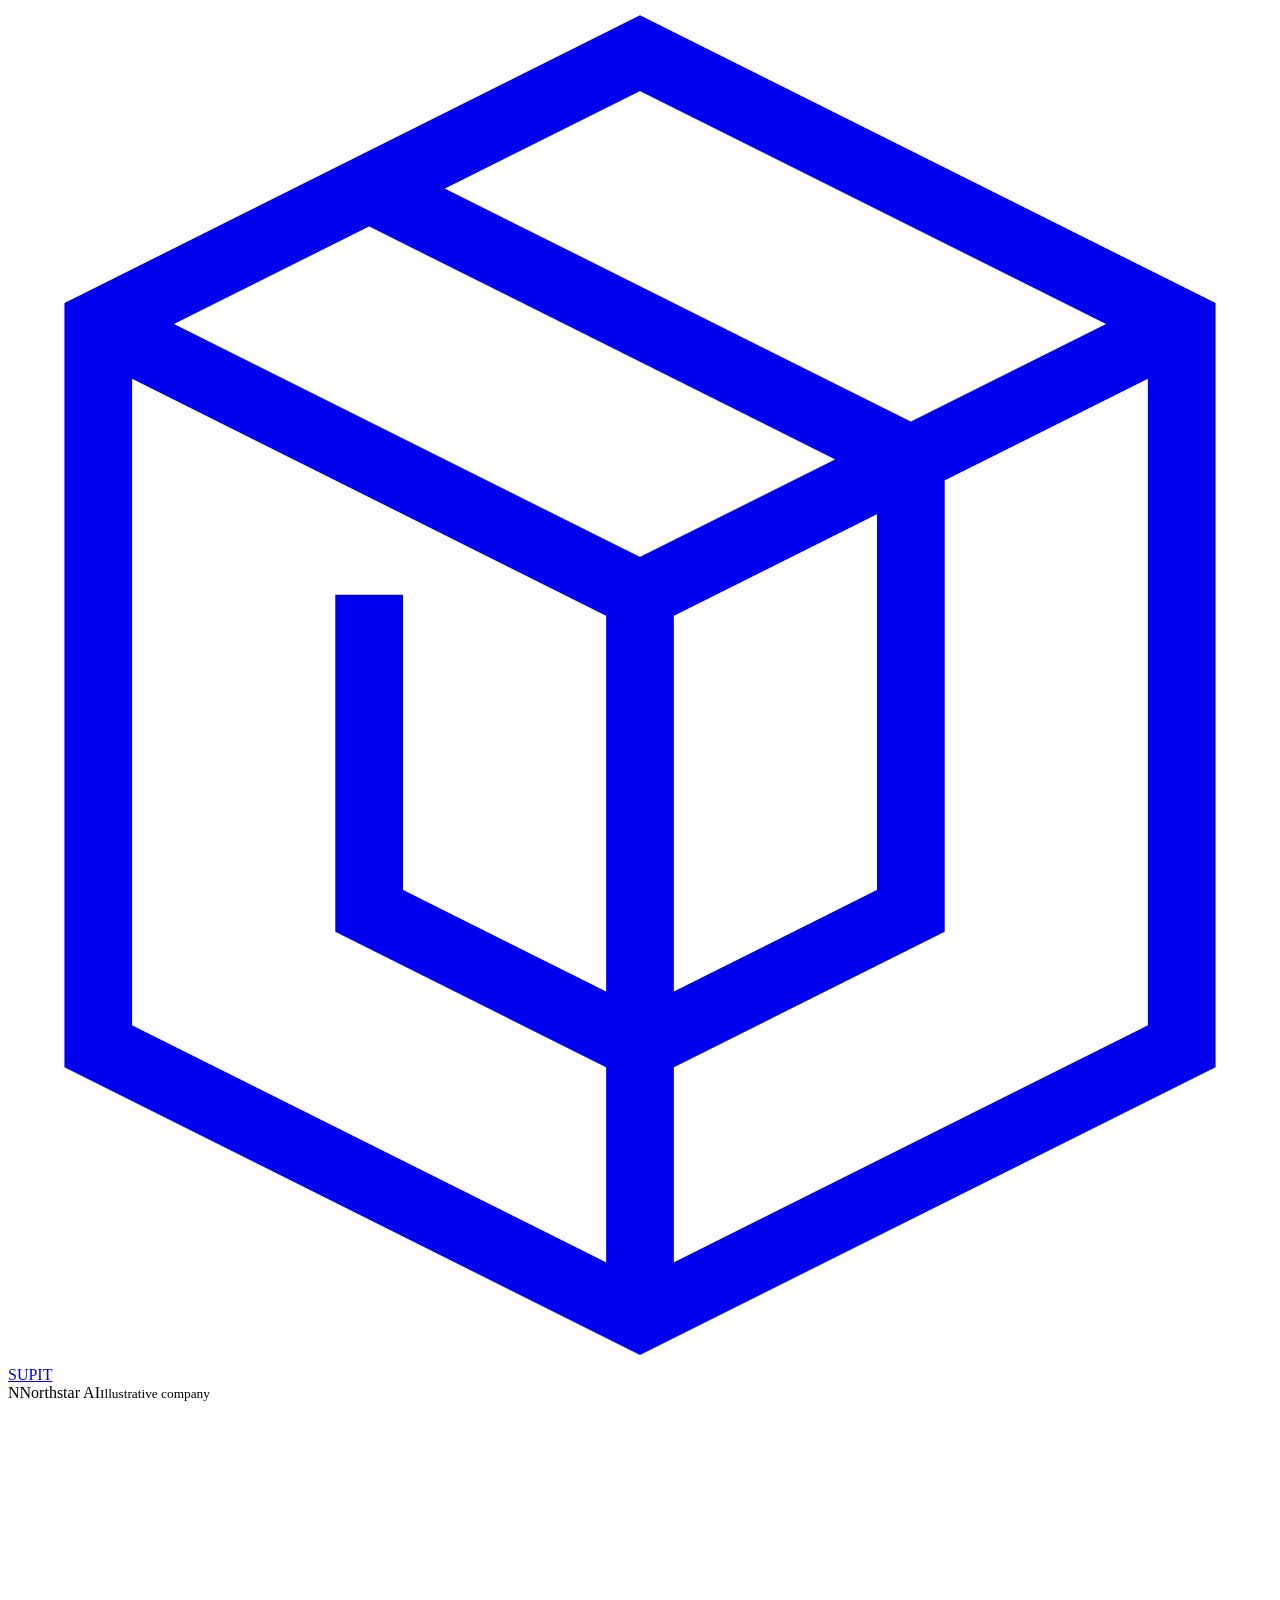
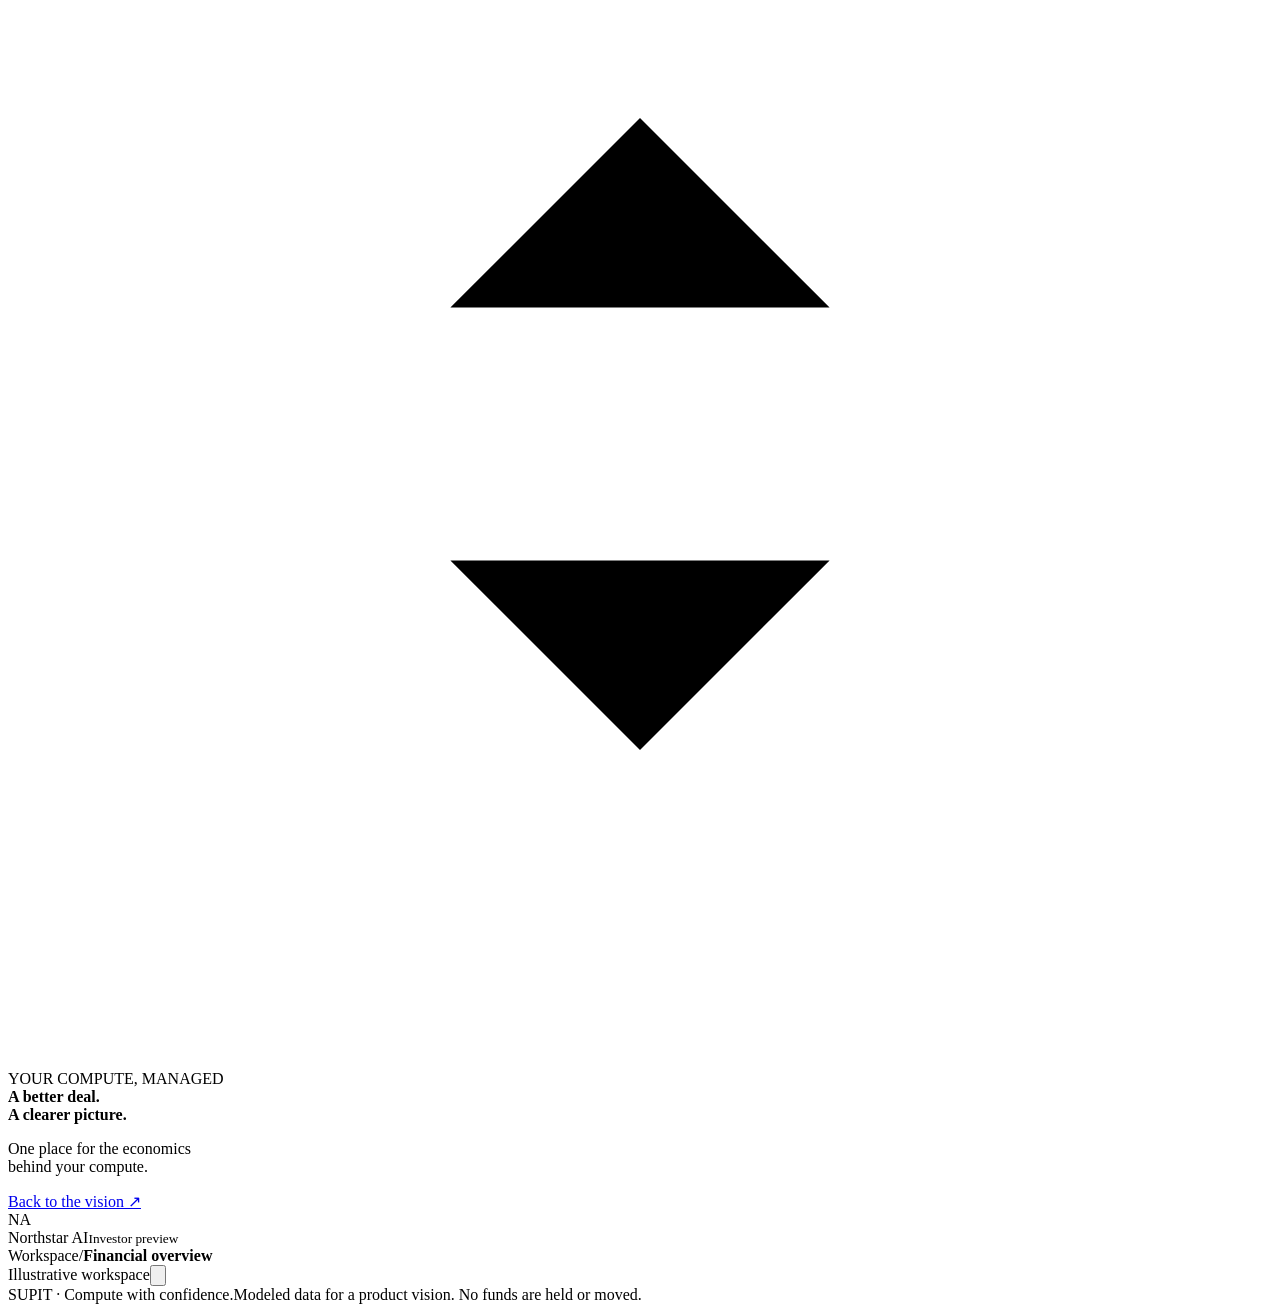
==== web/platform.html @ 4412708a "Add SUPIT website and illustrative financial workspace" ====
<!doctype html>
<html lang="en">
<head>
  <meta charset="UTF-8"><meta name="viewport" content="width=device-width, initial-scale=1.0">
  <title>SUPIT — Compute, accounted for.</title>
  <link rel="icon" href="/supit-mark.svg" type="image/svg+xml">
  <meta name="description" content="An illustrative view of GPU sourcing, financial oversight, contract protections, and continuity planning with SUPIT.">
  <link rel="preconnect" href="https://fonts.googleapis.com"><link rel="preconnect" href="https://fonts.gstatic.com" crossorigin><link href="https://fonts.googleapis.com/css2?family=DM+Sans:wght@400;450;500;550;600;650;700&family=Manrope:wght@400;500;600;650;700;750;800&display=swap" rel="stylesheet">
  <link rel="stylesheet" href="/platform.css">
</head>
<body>
  <div class="workspace">
    <aside class="sidebar">
      <a class="brand" href="/" aria-label="SUPIT homepage"><svg viewBox="0 0 28 30" fill="none" stroke="currentColor" stroke-width="1.5" aria-hidden="true"><path d="M2 7 14 1l12 6v16l-12 6-12-6Z"/><path d="m2 7 12 6 12-6M14 13v16M8 4l12 6v10l-6 3-6-3v-7"/></svg>SUPIT<span class="brand-dot"></span></a>
      <div class="workspace-switch"><span class="workspace-avatar">N</span><span>Northstar AI<small>Illustrative company</small></span><svg viewBox="0 0 20 20" aria-hidden="true"><path d="m7 8 3-3 3 3m-6 4 3 3 3-3"/></svg></div>
      <div class="sidebar-label">YOUR COMPUTE, MANAGED</div>
      <nav id="nav" aria-label="Workspace"></nav>
      <div class="sidebar-bottom"><div class="sidebar-note"><span class="mini-orbit"></span><strong>A better deal.<br>A clearer picture.</strong><p>One place for the economics<br>behind your compute.</p></div><a href="/#vision" class="back-vision">Back to the vision <span>↗</span></a><div class="profile"><span class="profile-avatar">NA</span><div>Northstar AI<small>Investor preview</small></div><span class="profile-dot"></span></div></div>
    </aside>
    <div class="main-shell"><header class="topbar"><div class="breadcrumb"><span>Workspace</span><span class="breadcrumb-slash">/</span><strong id="breadcrumb-current">Financial overview</strong></div><div class="topbar-right"><span class="workspace-badge"><span></span>Illustrative workspace</span><button class="icon-button" id="help-button" aria-label="About this preview"><svg viewBox="0 0 24 24"><circle cx="12" cy="12" r="8.5"/><path d="M9.8 9a2.3 2.3 0 0 1 4.4.9c0 1.8-2.2 1.9-2.2 3.5m0 2.6v.1"/></svg></button></div></header>
      <main id="main" tabindex="-1"></main>
      <footer class="workspace-footer"><span>SUPIT · Compute with confidence.</span><span>Modeled data for a product vision. No funds are held or moved.</span></footer>
    </div>
  </div>
  <div class="drawer-overlay" id="drawer-overlay" hidden></div><aside class="drawer" id="drawer" role="dialog" aria-modal="true" aria-labelledby="drawer-title" hidden></aside>
  <div id="toast" class="toast" role="status"></div>
  <script src="/platform.js"></script>
</body>
</html>
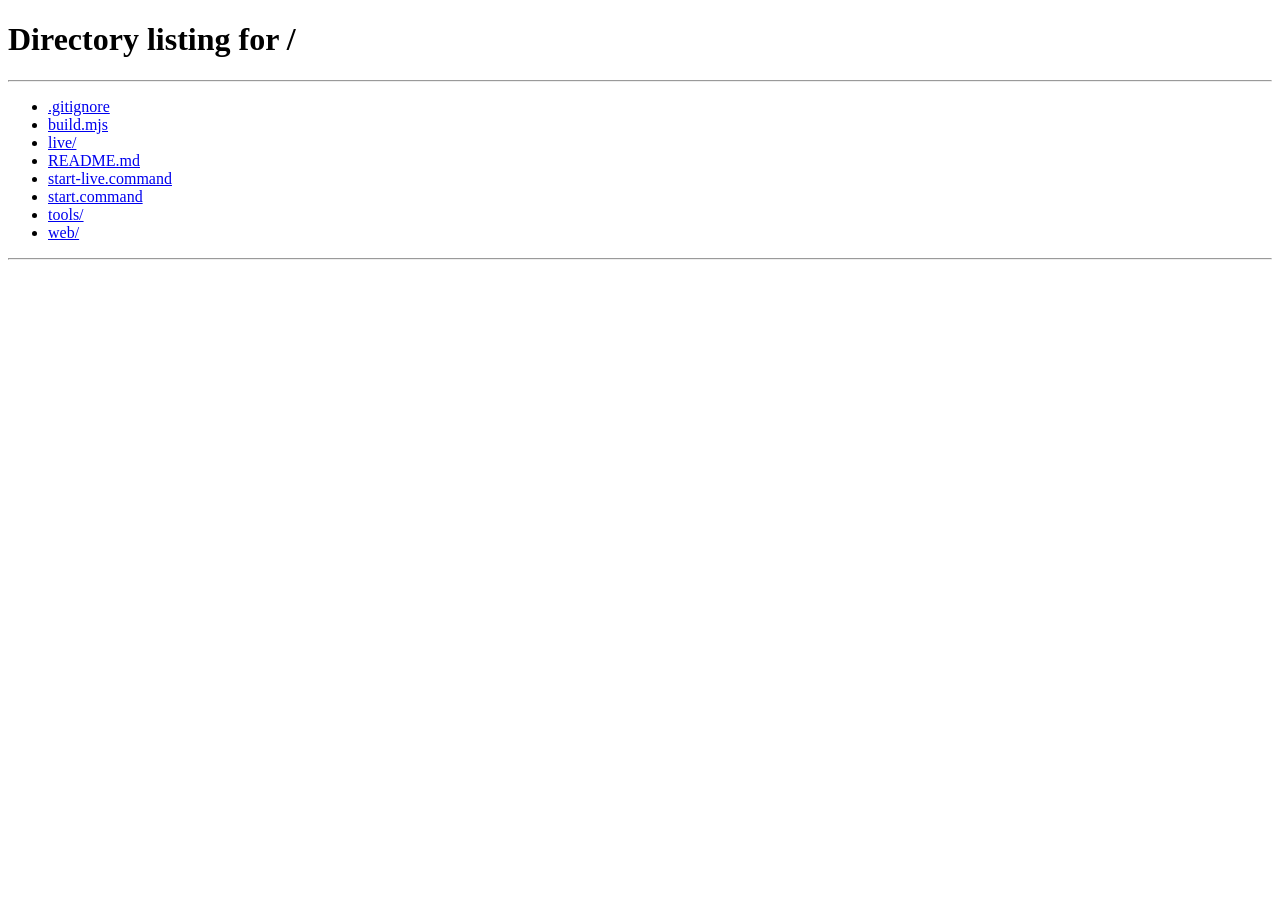
==== commit 648734e9: "Rebuild demo around inference and add live mode on this Mac Website - Simplify the homepage and add " ====
--- a/web/platform.html
+++ b/web/platform.html
@@ -1,29 +1,3 @@
-<!doctype html>
-<html lang="en">
-<head>
-  <meta charset="UTF-8"><meta name="viewport" content="width=device-width, initial-scale=1.0">
-  <title>SUPIT — Compute, accounted for.</title>
-  <link rel="icon" href="/supit-mark.svg" type="image/svg+xml">
-  <meta name="description" content="An illustrative view of GPU sourcing, financial oversight, contract protections, and continuity planning with SUPIT.">
-  <link rel="preconnect" href="https://fonts.googleapis.com"><link rel="preconnect" href="https://fonts.gstatic.com" crossorigin><link href="https://fonts.googleapis.com/css2?family=DM+Sans:wght@400;450;500;550;600;650;700&family=Manrope:wght@400;500;600;650;700;750;800&display=swap" rel="stylesheet">
-  <link rel="stylesheet" href="/platform.css">
-</head>
-<body>
-  <div class="workspace">
-    <aside class="sidebar">
-      <a class="brand" href="/" aria-label="SUPIT homepage"><svg viewBox="0 0 28 30" fill="none" stroke="currentColor" stroke-width="1.5" aria-hidden="true"><path d="M2 7 14 1l12 6v16l-12 6-12-6Z"/><path d="m2 7 12 6 12-6M14 13v16M8 4l12 6v10l-6 3-6-3v-7"/></svg>SUPIT<span class="brand-dot"></span></a>
-      <div class="workspace-switch"><span class="workspace-avatar">N</span><span>Northstar AI<small>Illustrative company</small></span><svg viewBox="0 0 20 20" aria-hidden="true"><path d="m7 8 3-3 3 3m-6 4 3 3 3-3"/></svg></div>
-      <div class="sidebar-label">YOUR COMPUTE, MANAGED</div>
-      <nav id="nav" aria-label="Workspace"></nav>
-      <div class="sidebar-bottom"><div class="sidebar-note"><span class="mini-orbit"></span><strong>A better deal.<br>A clearer picture.</strong><p>One place for the economics<br>behind your compute.</p></div><a href="/#vision" class="back-vision">Back to the vision <span>↗</span></a><div class="profile"><span class="profile-avatar">NA</span><div>Northstar AI<small>Investor preview</small></div><span class="profile-dot"></span></div></div>
-    </aside>
-    <div class="main-shell"><header class="topbar"><div class="breadcrumb"><span>Workspace</span><span class="breadcrumb-slash">/</span><strong id="breadcrumb-current">Financial overview</strong></div><div class="topbar-right"><span class="workspace-badge"><span></span>Illustrative workspace</span><button class="icon-button" id="help-button" aria-label="About this preview"><svg viewBox="0 0 24 24"><circle cx="12" cy="12" r="8.5"/><path d="M9.8 9a2.3 2.3 0 0 1 4.4.9c0 1.8-2.2 1.9-2.2 3.5m0 2.6v.1"/></svg></button></div></header>
-      <main id="main" tabindex="-1"></main>
-      <footer class="workspace-footer"><span>SUPIT · Compute with confidence.</span><span>Modeled data for a product vision. No funds are held or moved.</span></footer>
-    </div>
-  </div>
-  <div class="drawer-overlay" id="drawer-overlay" hidden></div><aside class="drawer" id="drawer" role="dialog" aria-modal="true" aria-labelledby="drawer-title" hidden></aside>
-  <div id="toast" class="toast" role="status"></div>
-  <script src="/platform.js"></script>
-</body>
-</html>
+<!DOCTYPE html>
+<html lang="en"><head><meta charset="UTF-8"><title>SUPIT</title><meta http-equiv="refresh" content="0; url=/"><link rel="canonical" href="/"></head>
+<body><p>This page has moved. <a href="/">Go to the SUPIT homepage</a>.</p></body></html>
